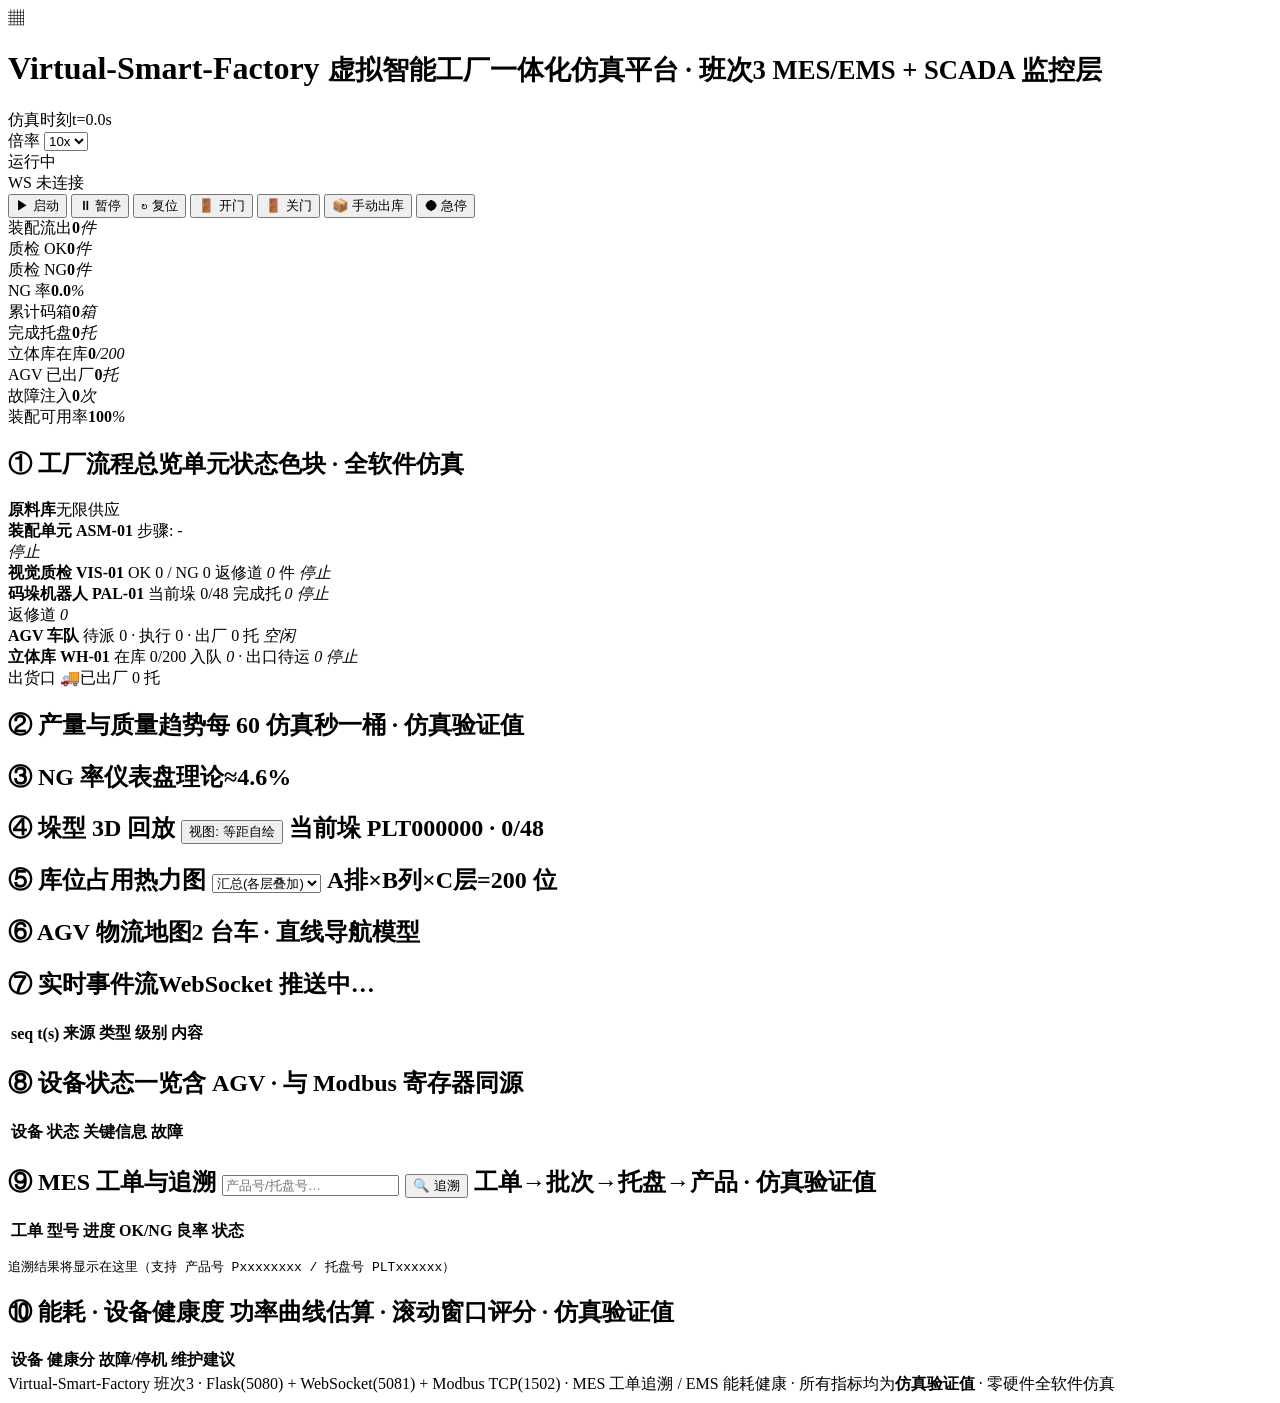
==== web/static/index.html @ f5eeb11e "fix(大屏): 端到端验收修复——内置ECharts、等距自绘垛型、真3D列聚合与视角保持 端到端验收实证Edge跟踪防护拦截CDN致echarts未定义并引发全链瘫痪，故将echarts@5.2." ====
<!DOCTYPE html>
<!-- =====================================================================
web/static/index.html —— Virtual-Smart-Factory SCADA 监控大屏（班次2）
======================================================================
数据源：
    - REST 轮询：/api/status(1s) /api/kpi(2s) /api/pallet3d(1s)
                 /api/warehouse/locations(3s)
    - WebSocket 实时推送：ws://{host}:5081/ws （事件总线通配符全量事件）
      断线自动重连；重连失败自动降级为 REST 事件轮询。
    - 图表：ECharts 5 + echarts-gl（bar3D 垛型），多 CDN 依次回退加载。
所有指标均为仿真验证值。
-->
<html lang="zh-CN">
<head>
<meta charset="UTF-8">
<meta name="viewport" content="width=device-width, initial-scale=1.0">
<title>Virtual-Smart-Factory · SCADA 监控大屏</title>
<link rel="icon" href="data:,">
<link rel="stylesheet" href="/static/style.css?v=6">
</head>
<body>
<!-- ======================= 顶部：标题 + 时钟 + 控制 ======================= -->
<header class="topbar">
  <div class="brand">
    <span class="logo">▦</span>
    <div>
      <h1>Virtual-Smart-Factory <small>虚拟智能工厂一体化仿真平台 · 班次3 MES/EMS + SCADA 监控层</small></h1>
    </div>
  </div>
  <div class="clockbox">
    <div class="sim-clock"><label>仿真时刻</label><span id="simClock">t=0.0s</span></div>
    <div class="speedbox">
      <label>倍率</label>
      <select id="speedSel">
        <option value="1">1x</option>
        <option value="10" selected>10x</option>
        <option value="30">30x</option>
        <option value="60">60x</option>
      </select>
    </div>
    <div id="runState" class="badge state-run">运行中</div>
    <div id="wsState" class="badge ws-off">WS 未连接</div>
  </div>
  <div class="ctrl">
    <button id="btnStart"   class="btn btn-green">▶ 启动</button>
    <button id="btnPause"   class="btn btn-amber">⏸ 暂停</button>
    <button id="btnReset"   class="btn btn-blue">↻ 复位</button>
    <button id="btnDoorOpen"  class="btn btn-grey">🚪 开门</button>
    <button id="btnDoorClose" class="btn btn-grey">🚪 关门</button>
    <button id="btnOutbound"  class="btn btn-cyan">📦 手动出库</button>
    <button id="btnEstop"   class="btn btn-red">⬤ 急停</button>
  </div>
</header>
<div id="toast" class="toast"></div>

<!-- ======================= KPI 指标条 ======================= -->
<section class="kpi-strip" id="kpiStrip">
  <div class="kpi"><label>装配流出</label><b id="kOut">0</b><i>件</i></div>
  <div class="kpi"><label>质检 OK</label><b id="kOk">0</b><i>件</i></div>
  <div class="kpi"><label>质检 NG</label><b id="kNg">0</b><i>件</i></div>
  <div class="kpi warn"><label>NG 率</label><b id="kNgRate">0.0</b><i>%</i></div>
  <div class="kpi"><label>累计码箱</label><b id="kBoxes">0</b><i>箱</i></div>
  <div class="kpi"><label>完成托盘</label><b id="kPallets">0</b><i>托</i></div>
  <div class="kpi"><label>立体库在库</label><b id="kStock">0</b><i>/200</i></div>
  <div class="kpi"><label>AGV 已出厂</label><b id="kShip">0</b><i>托</i></div>
  <div class="kpi bad"><label>故障注入</label><b id="kFaults">0</b><i>次</i></div>
  <div class="kpi"><label>装配可用率</label><b id="kAvail">100</b><i>%</i></div>
</section>

<!-- ======================= 主网格：六面板 ======================= -->
<main class="grid">

  <!-- 面板1：工厂流程图（单元状态色块，DOM 绘制） -->
  <section class="panel span-8">
    <h2>① 工厂流程总览<span class="sub">单元状态色块 · 全软件仿真</span></h2>
    <div class="flow">
      <!-- 工艺主线 -->
      <div class="lane">
        <div class="node store" id="nodeSrc">
          <b>原料库</b><span>无限供应</span>
        </div>
        <div class="arrow"></div>
        <div class="node unit" id="nodeAsm">
          <b>装配单元 ASM-01</b>
          <span id="asmStep">步骤: -</span>
          <div class="prog"><i id="asmProg"></i></div>
          <em id="asmStat">停止</em>
        </div>
        <div class="arrow"></div>
        <div class="node unit" id="nodeVis">
          <b>视觉质检 VIS-01</b>
          <span id="visCnt">OK 0 / NG 0</span>
          <span class="mini">返修道 <i id="visRework">0</i> 件</span>
          <em id="visStat">停止</em>
        </div>
        <div class="arrow" id="arrowOk"></div>
        <div class="node unit" id="nodePal">
          <b>码垛机器人 PAL-01</b>
          <span id="palFill">当前垛 0/48</span>
          <span class="mini">完成托 <i id="palDone">0</i></span>
          <em id="palStat">停止</em>
        </div>
      </div>
      <!-- 物流支线 -->
      <div class="lane lane2">
        <div class="node ng" id="nodeRework">返修道 <i id="reworkNum">0</i></div>
        <div class="spacer"></div>
        <div class="node agvnode" id="nodeAgv">
          <b>AGV 车队</b>
          <span id="agvBrief">待派 0 · 执行 0 · 出厂 0 托</span>
          <em id="agvStat">空闲</em>
        </div>
        <div class="arrow"></div>
        <div class="node unit" id="nodeWh">
          <b>立体库 WH-01</b>
          <span id="whStockTxt">在库 0/200</span>
          <span class="mini">入队 <i id="whInQ">0</i> · 出口待运 <i id="whStaging">0</i></span>
          <em id="whStat">停止</em>
        </div>
        <div class="arrow"></div>
        <div class="node store" id="nodeShip">出货口 🚚<span id="shipNum">已出厂 0 托</span></div>
      </div>
    </div>
  </section>

  <!-- 面板2：产量/质量趋势 -->
  <section class="panel span-4">
    <h2>② 产量与质量趋势<span class="sub">每 60 仿真秒一桶 · 仿真验证值</span></h2>
    <div class="chart" id="chartTrend"></div>
  </section>

  <!-- 面板3：NG率仪表盘 -->
  <section class="panel span-3">
    <h2>③ NG 率仪表盘<span class="sub">理论≈4.6%</span></h2>
    <div class="chart" id="chartGauge"></div>
  </section>

  <!-- 面板4：垛型 3D -->
  <section class="panel span-5">
    <h2>④ 垛型 3D 回放
      <button id="btnPalletView" class="btn btn-grey btn-mini">视图: 等距自绘</button>
      <span class="sub" id="palletTitle">当前垛 PLT000000 · 0/48</span></h2>
    <div class="chart" id="chartPallet"></div>
  </section>

  <!-- 面板5：库位热力图 -->
  <section class="panel span-4">
    <h2>⑤ 库位占用热力图
      <select id="levelSel" class="mini-sel">
        <option value="0" selected>汇总(各层叠加)</option>
        <option value="1">第 1 层</option>
        <option value="2">第 2 层</option>
        <option value="3">第 3 层</option>
        <option value="4">第 4 层</option>
        <option value="5">第 5 层</option>
      </select>
      <span class="sub">A排×B列×C层=200 位</span>
    </h2>
    <div class="chart" id="chartHeat"></div>
  </section>

  <!-- 面板6：AGV 物流地图 -->
  <section class="panel span-5">
    <h2>⑥ AGV 物流地图<span class="sub" id="agvMapSub">2 台车 · 直线导航模型</span></h2>
    <div class="chart" id="chartAgv"></div>
  </section>

  <!-- 面板7：实时事件滚动表（跨两列） -->
  <section class="panel span-7">
    <h2>⑦ 实时事件流<span class="sub" id="evtSrc">WebSocket 推送中…</span></h2>
    <div class="evtable-wrap">
      <table class="evtable">
        <thead><tr><th>seq</th><th>t(s)</th><th>来源</th><th>类型</th><th>级别</th><th>内容</th></tr></thead>
        <tbody id="evBody"></tbody>
      </table>
    </div>
  </section>

  <!-- 面板8：设备状态一览 -->
  <section class="panel span-5">
    <h2>⑧ 设备状态一览<span class="sub">含 AGV · 与 Modbus 寄存器同源</span></h2>
    <div class="devtable-wrap">
      <table class="devtable">
        <thead><tr><th>设备</th><th>状态</th><th>关键信息</th><th>故障</th></tr></thead>
        <tbody id="devBody"></tbody>
      </table>
    </div>
  </section>

  <!-- 面板9：MES 工单与追溯（班次3修改：新增面板） -->
  <section class="panel span-7">
    <h2>⑨ MES 工单与追溯
      <input id="traceInput" class="mini-sel trace-input" placeholder="产品号/托盘号…">
      <button id="btnTrace" class="btn btn-blue btn-mini">🔍 追溯</button>
      <span class="sub">工单→批次→托盘→产品 · 仿真验证值</span>
    </h2>
    <div class="mes-wrap">
      <div class="mes-chips" id="mesChips"></div>
      <table class="devtable mestable">
        <thead><tr><th>工单</th><th>型号</th><th>进度</th><th>OK/NG</th><th>良率</th><th>状态</th></tr></thead>
        <tbody id="mesOrderBody"></tbody>
      </table>
      <pre id="traceResult" class="trace-result">追溯结果将显示在这里（支持 产品号 Pxxxxxxxx / 托盘号 PLTxxxxxx）</pre>
    </div>
  </section>

  <!-- 面板10：能耗与健康度（班次3修改：新增面板） -->
  <section class="panel span-5">
    <h2>⑩ 能耗 · 设备健康度
      <span class="sub" id="emsSub">功率曲线估算 · 滚动窗口评分 · 仿真验证值</span>
    </h2>
    <div class="chart chart-sm" id="chartEnergy"></div>
    <div class="devtable-wrap health-wrap">
      <table class="devtable">
        <thead><tr><th>设备</th><th>健康分</th><th>故障/停机</th><th>维护建议</th></tr></thead>
        <tbody id="healthBody"></tbody>
      </table>
    </div>
  </section>

</main>

<footer class="foot">
  Virtual-Smart-Factory 班次3 · Flask(5080) + WebSocket(5081) + Modbus TCP(1502) ·
  MES 工单追溯 / EMS 能耗健康 · 所有指标均为<b>仿真验证值</b> · 零硬件全软件仿真
</footer>

<script src="/static/app.js?v=9"></script>
</body>
</html>
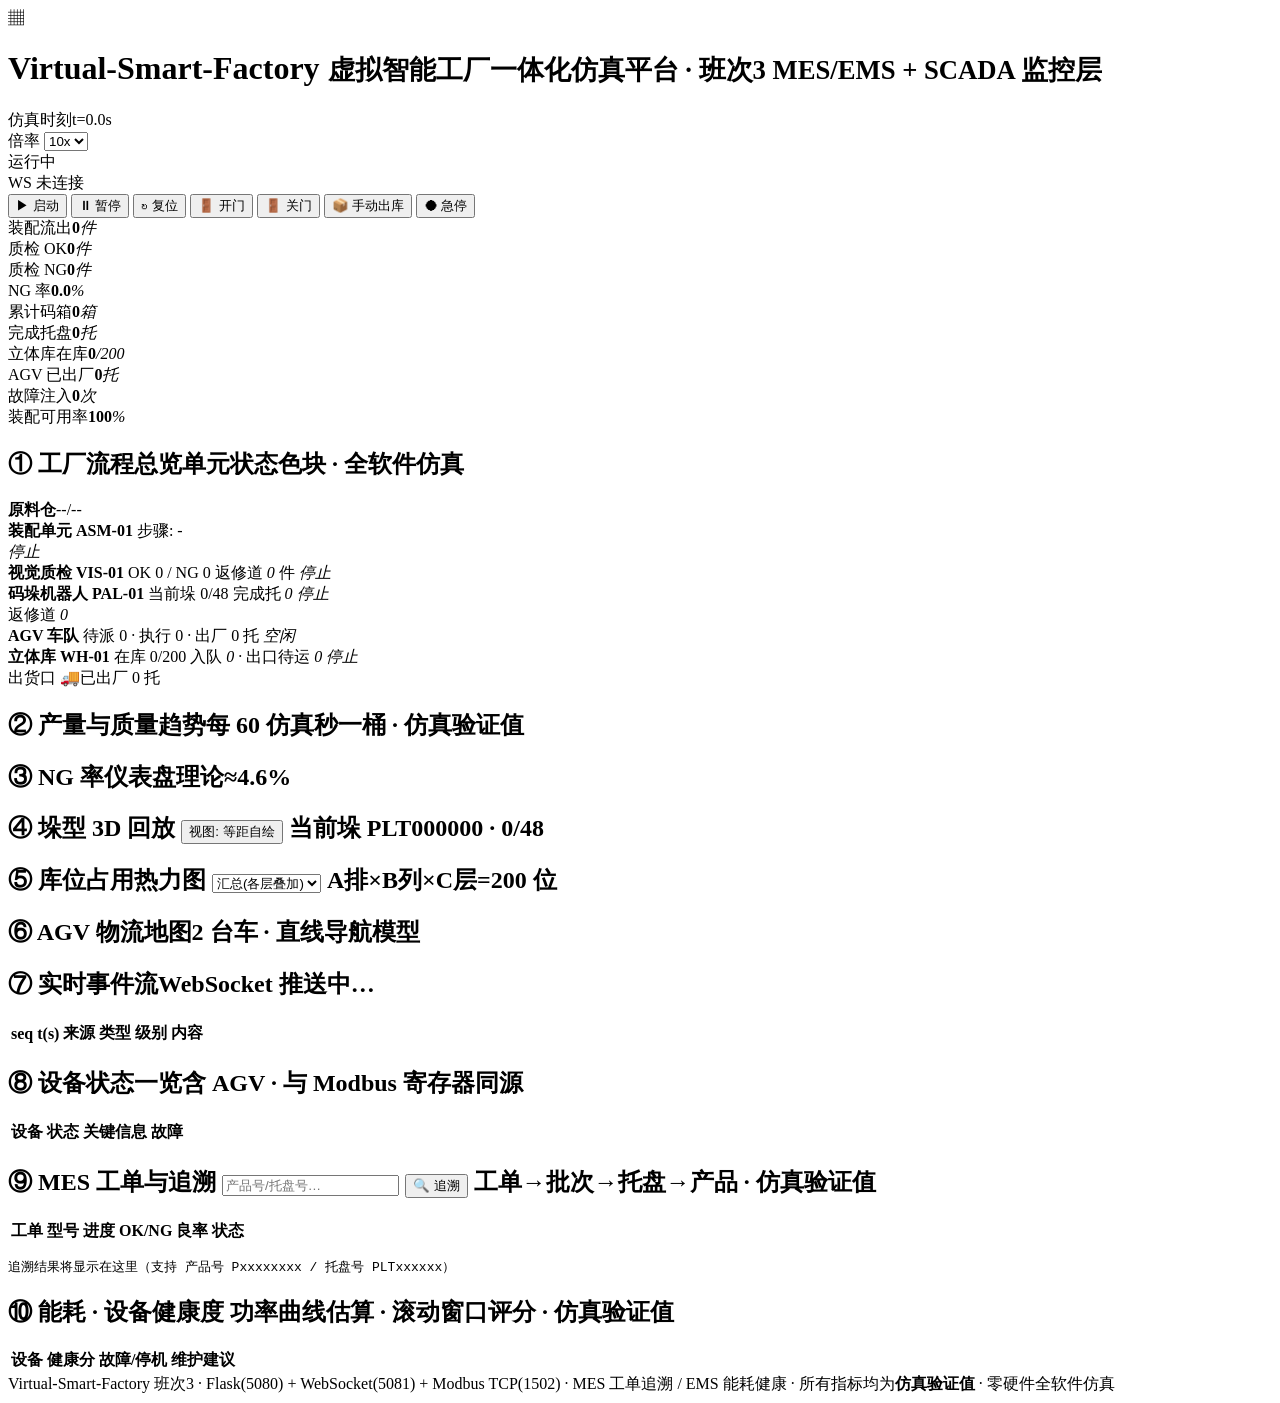
==== commit ab371f02: "feat(装配): 有限料仓——料空冻结等待上料与REST补料续产 落地班次1预留扩展点将原料无限供应升级为内嵌有限料仓（容量120/初始60可配），上料步按件消耗并经ai_feeder_level点" ====
--- a/web/static/index.html
+++ b/web/static/index.html
@@ -77,7 +77,7 @@
       <!-- 工艺主线 -->
       <div class="lane">
         <div class="node store" id="nodeSrc">
-          <b>原料库</b><span>无限供应</span>
+          <b>原料仓</b><span id="feederTxt">--/--</span>
         </div>
         <div class="arrow"></div>
         <div class="node unit" id="nodeAsm">
@@ -225,6 +225,6 @@
   MES 工单追溯 / EMS 能耗健康 · 所有指标均为<b>仿真验证值</b> · 零硬件全软件仿真
 </footer>
 
-<script src="/static/app.js?v=9"></script>
+<script src="/static/app.js?v=12"></script>
 </body>
 </html>
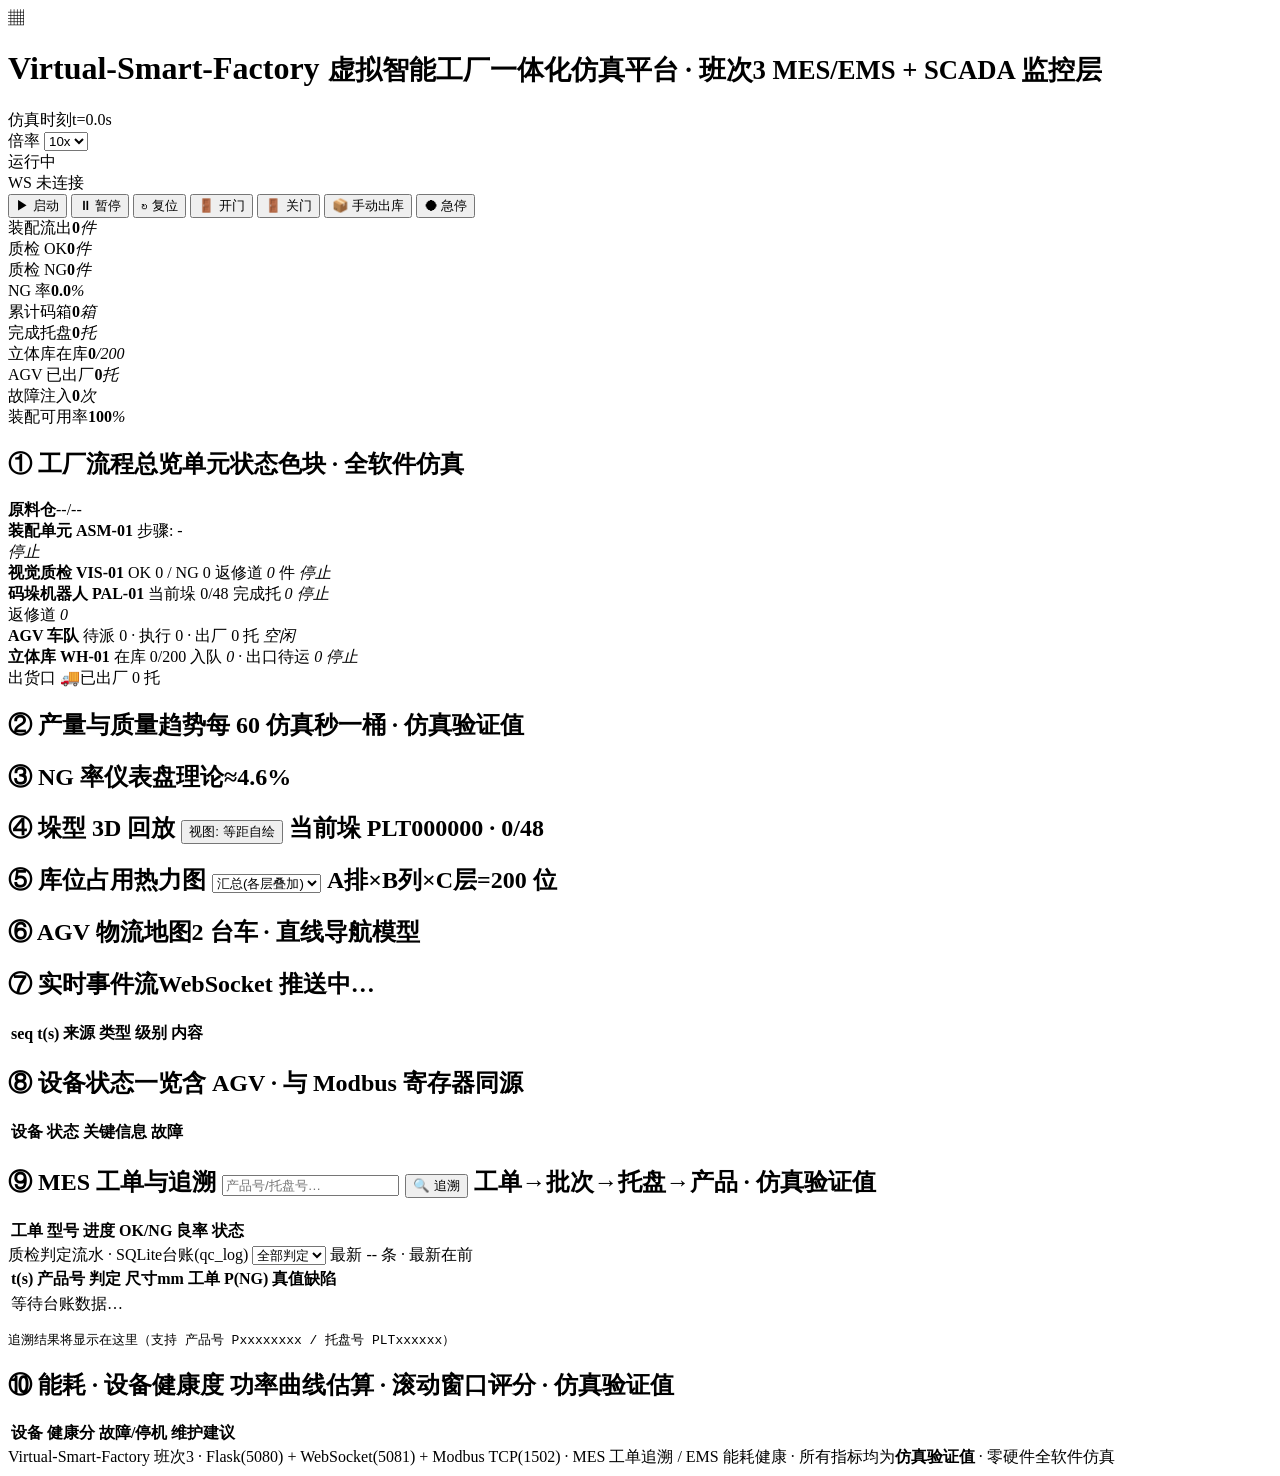
==== commit bdf561bd: "feat(大屏): 面板⑨新增质检流水小表——qc_log实时渲染+OK/NG过滤 - index.html：面板⑨插入 qc_log 七列小表（t/产品号/判定/尺寸/工单/P(NG)/真值缺陷） " ====
--- a/web/static/index.html
+++ b/web/static/index.html
@@ -16,7 +16,7 @@
 <meta name="viewport" content="width=device-width, initial-scale=1.0">
 <title>Virtual-Smart-Factory · SCADA 监控大屏</title>
 <link rel="icon" href="data:,">
-<link rel="stylesheet" href="/static/style.css?v=6">
+<link rel="stylesheet" href="/static/style.css?v=7">
 </head>
 <body>
 <!-- ======================= 顶部：标题 + 时钟 + 控制 ======================= -->
@@ -200,6 +200,20 @@
         <thead><tr><th>工单</th><th>型号</th><th>进度</th><th>OK/NG</th><th>良率</th><th>状态</th></tr></thead>
         <tbody id="mesOrderBody"></tbody>
       </table>
+      <!-- 增强：质检判定流水小表（/api/mes/qc_log，SQLite 台账） -->
+      <div class="qc-head">
+        <span class="qc-title">质检判定流水 · SQLite台账(qc_log)</span>
+        <select id="qcFilter" class="mini-sel">
+          <option value="" selected>全部判定</option>
+          <option value="OK">仅 OK</option>
+          <option value="NG">仅 NG</option>
+        </select>
+        <span class="sub" id="qcCount">最新 -- 条 · 最新在前</span>
+      </div>
+      <table class="devtable qctable">
+        <thead><tr><th>t(s)</th><th>产品号</th><th>判定</th><th>尺寸mm</th><th>工单</th><th>P(NG)</th><th>真值缺陷</th></tr></thead>
+        <tbody id="qcLogBody"><tr><td colspan="7" class="qc-empty">等待台账数据…</td></tr></tbody>
+      </table>
       <pre id="traceResult" class="trace-result">追溯结果将显示在这里（支持 产品号 Pxxxxxxxx / 托盘号 PLTxxxxxx）</pre>
     </div>
   </section>
@@ -225,6 +239,6 @@
   MES 工单追溯 / EMS 能耗健康 · 所有指标均为<b>仿真验证值</b> · 零硬件全软件仿真
 </footer>
 
-<script src="/static/app.js?v=12"></script>
+<script src="/static/app.js?v=13"></script>
 </body>
 </html>
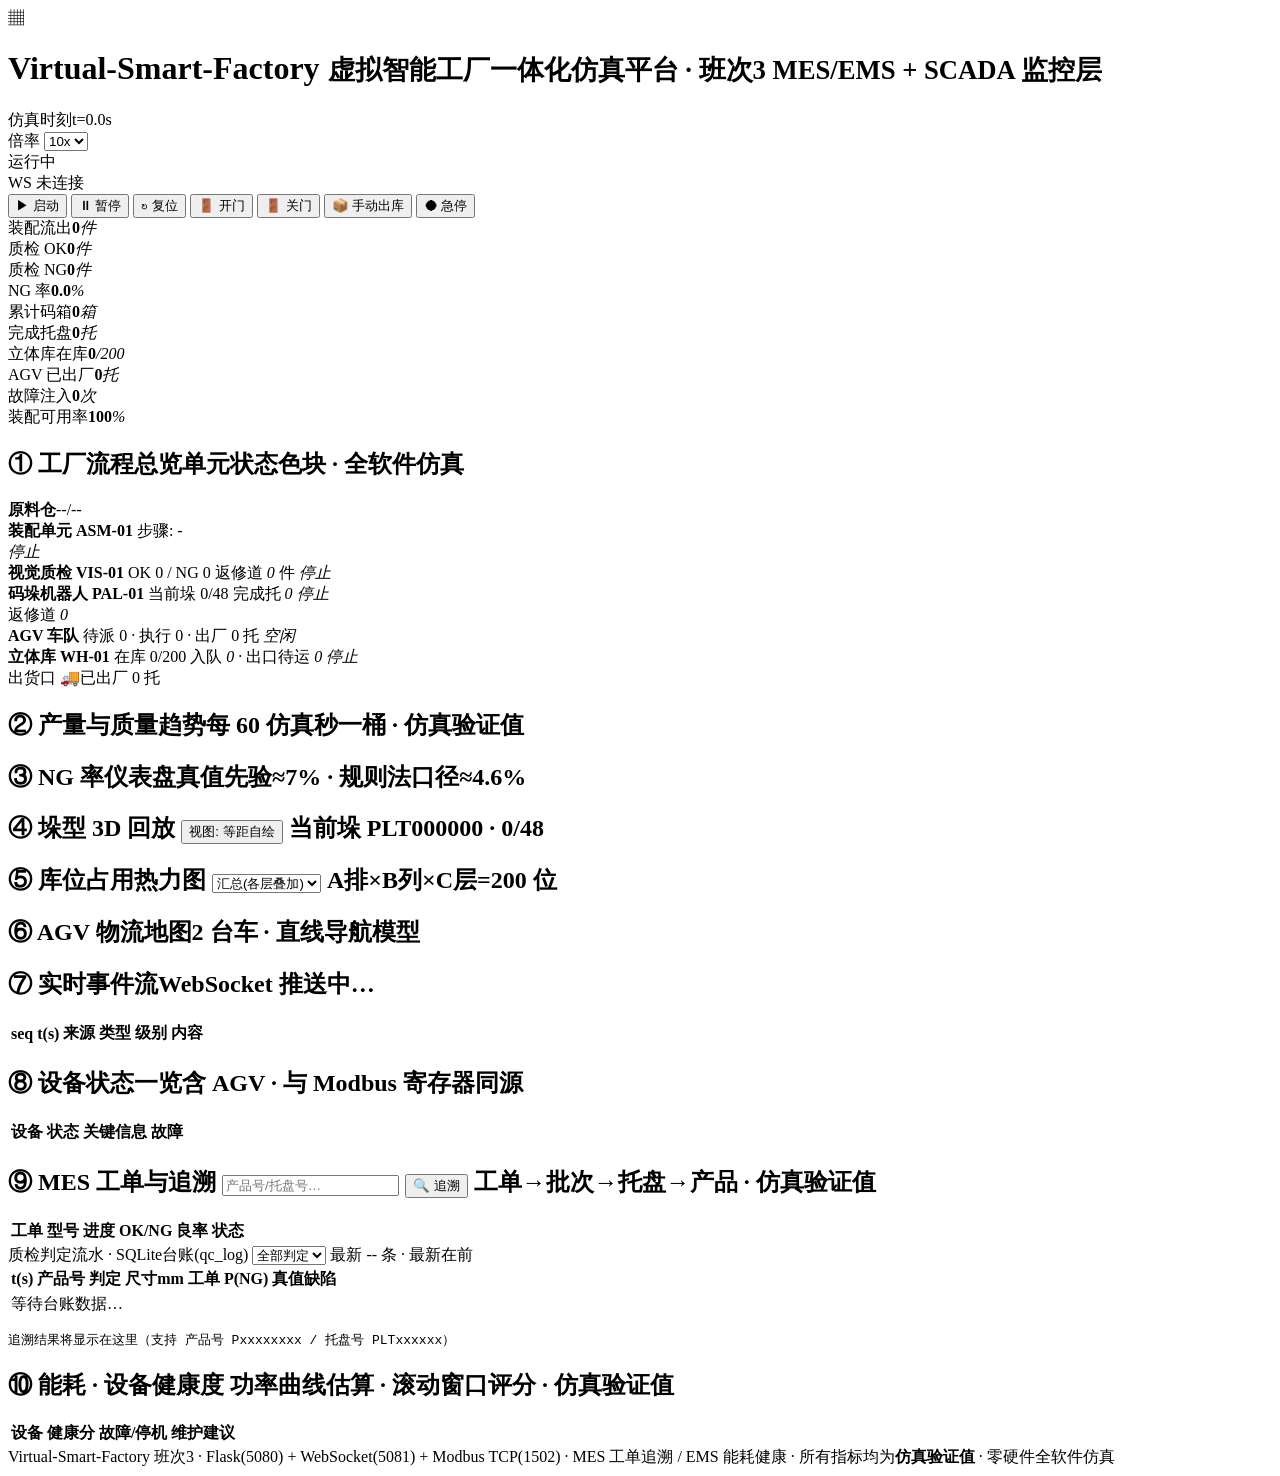
==== commit 1dc18d7b: "docs(实战): MCGS触屏+OpenPLC梯形图接入教程——含plc_refill_bridge闭环桥接器 - docs/TUTORIAL_MCGS_OPENPLC.md：两大部分可执行教程——" ====
--- a/web/static/index.html
+++ b/web/static/index.html
@@ -16,7 +16,7 @@
 <meta name="viewport" content="width=device-width, initial-scale=1.0">
 <title>Virtual-Smart-Factory · SCADA 监控大屏</title>
 <link rel="icon" href="data:,">
-<link rel="stylesheet" href="/static/style.css?v=7">
+<link rel="stylesheet" href="/static/style.css?v=8">
 </head>
 <body>
 <!-- ======================= 顶部：标题 + 时钟 + 控制 ======================= -->
@@ -131,7 +131,7 @@
 
   <!-- 面板3：NG率仪表盘 -->
   <section class="panel span-3">
-    <h2>③ NG 率仪表盘<span class="sub">理论≈4.6%</span></h2>
+    <h2>③ NG 率仪表盘<span class="sub">真值先验≈7% · 规则法口径≈4.6%</span></h2>
     <div class="chart" id="chartGauge"></div>
   </section>
 
@@ -239,6 +239,6 @@
   MES 工单追溯 / EMS 能耗健康 · 所有指标均为<b>仿真验证值</b> · 零硬件全软件仿真
 </footer>
 
-<script src="/static/app.js?v=13"></script>
+<script src="/static/app.js?v=14"></script>
 </body>
 </html>
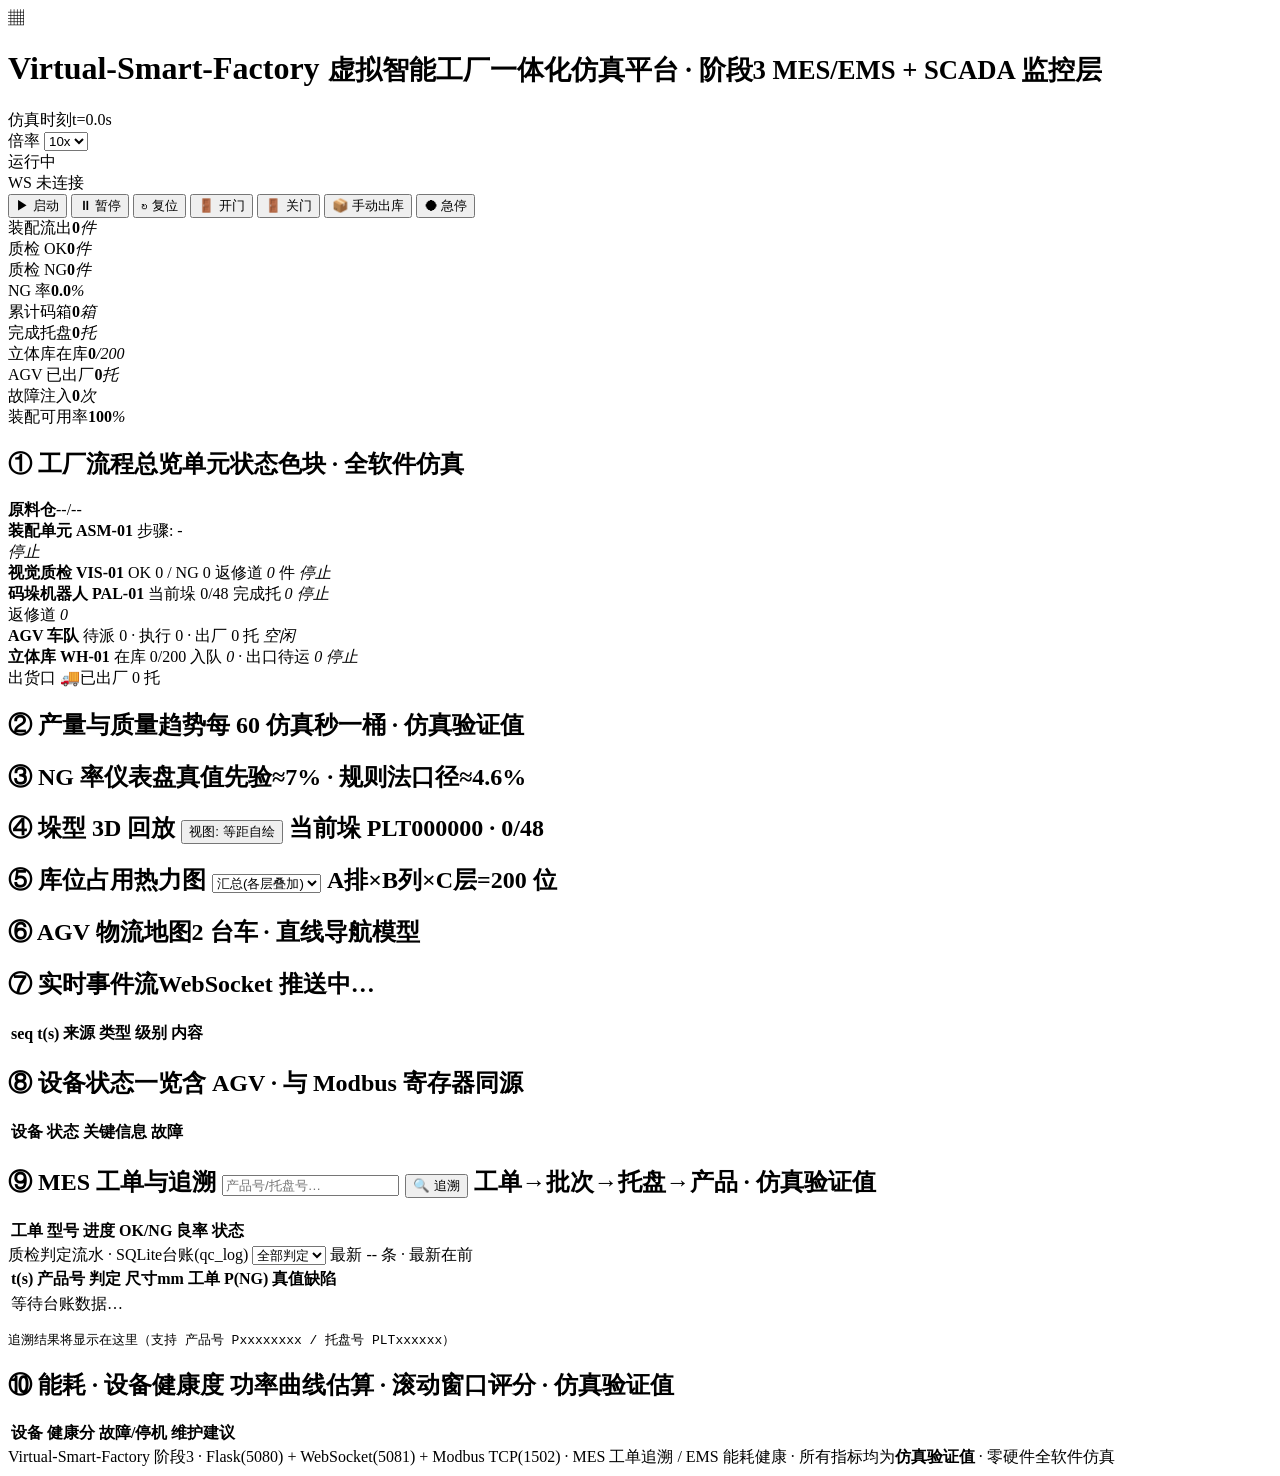
==== commit 5857cee8: "docs: README重构——'阶段'术语统一、新增FAQ/Roadmap与简历描述，清理内部过程文档" ====
--- a/web/static/index.html
+++ b/web/static/index.html
@@ -1,6 +1,6 @@
 <!DOCTYPE html>
 <!-- =====================================================================
-web/static/index.html —— Virtual-Smart-Factory SCADA 监控大屏（班次2）
+web/static/index.html —— Virtual-Smart-Factory SCADA 监控大屏（阶段2）
 ======================================================================
 数据源：
     - REST 轮询：/api/status(1s) /api/kpi(2s) /api/pallet3d(1s)
@@ -24,7 +24,7 @@
   <div class="brand">
     <span class="logo">▦</span>
     <div>
-      <h1>Virtual-Smart-Factory <small>虚拟智能工厂一体化仿真平台 · 班次3 MES/EMS + SCADA 监控层</small></h1>
+      <h1>Virtual-Smart-Factory <small>虚拟智能工厂一体化仿真平台 · 阶段3 MES/EMS + SCADA 监控层</small></h1>
     </div>
   </div>
   <div class="clockbox">
@@ -187,7 +187,7 @@
     </div>
   </section>
 
-  <!-- 面板9：MES 工单与追溯（班次3修改：新增面板） -->
+  <!-- 面板9：MES 工单与追溯（阶段3修改：新增面板） -->
   <section class="panel span-7">
     <h2>⑨ MES 工单与追溯
       <input id="traceInput" class="mini-sel trace-input" placeholder="产品号/托盘号…">
@@ -218,7 +218,7 @@
     </div>
   </section>
 
-  <!-- 面板10：能耗与健康度（班次3修改：新增面板） -->
+  <!-- 面板10：能耗与健康度（阶段3修改：新增面板） -->
   <section class="panel span-5">
     <h2>⑩ 能耗 · 设备健康度
       <span class="sub" id="emsSub">功率曲线估算 · 滚动窗口评分 · 仿真验证值</span>
@@ -235,7 +235,7 @@
 </main>
 
 <footer class="foot">
-  Virtual-Smart-Factory 班次3 · Flask(5080) + WebSocket(5081) + Modbus TCP(1502) ·
+  Virtual-Smart-Factory 阶段3 · Flask(5080) + WebSocket(5081) + Modbus TCP(1502) ·
   MES 工单追溯 / EMS 能耗健康 · 所有指标均为<b>仿真验证值</b> · 零硬件全软件仿真
 </footer>
 
